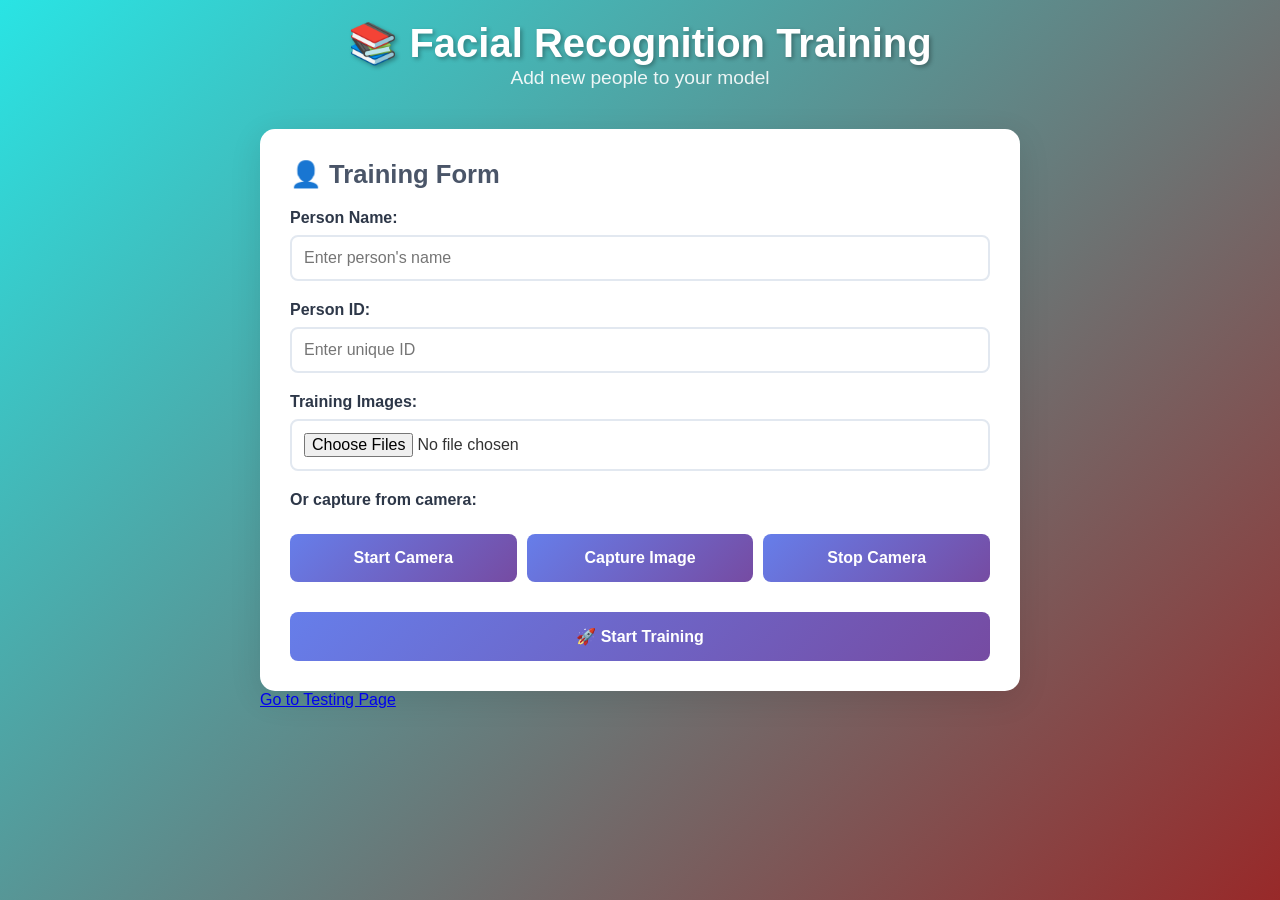
==== index.html @ 209a1d74 "index changed" ====
<!-- Training.html -->
<!DOCTYPE html>
<html lang="en">
<head>
    <meta charset="UTF-8">
    <title>Training - Facial Recognition</title>
    <link rel="stylesheet" href="TrainingUI.css">
</head>
<body>
    <div class="container">
        <header>
            <h1>📚 Facial Recognition Training</h1>
            <p class="subtitle">Add new people to your model</p>
        </header>

        <!-- Training Section -->
        <div class="section">
            <h2><span class="icon">👤</span> Training Form</h2>
            
            <div class="form-group">
                <label for="personName">Person Name:</label>
                <input type="text" id="personName" placeholder="Enter person's name">
            </div>

            <div class="form-group">
                <label for="personId">Person ID:</label>
                <input type="number" id="personId" placeholder="Enter unique ID">
            </div>

            <div class="form-group">
                <label>Training Images:</label>
                <input type="file" id="trainingImages" multiple accept="image/*">
            </div>

            <div class="form-group">
                <label>Or capture from camera:</label>
                <video id="trainingVideo" autoplay style="display: none;"></video>
                <canvas id="trainingCanvas" style="display: none;"></canvas>
                <div class="controls">
                    <button class="btn" onclick="startTrainingCamera()">Start Camera</button>
                    <button class="btn" onclick="captureTrainingImage()">Capture Image</button>
                    <button class="btn" onclick="stopTrainingCamera()">Stop Camera</button>
                </div>
            </div>

            <button class="btn" onclick="startTraining()">🚀 Start Training</button>
            <div id="trainingStatus" class="status"></div>
        </div>

        <a href="TestingUI.html">Go to Testing Page</a>
    </div>

    <script src="TraingUI.js"></script> <!-- move JS logic here -->
</body>
</html>
---- TrainingUI.css ----
/* ========== Training Page Styles ========== */
* {
    margin: 0;
    padding: 0;
    box-sizing: border-box;
}

body {
    font-family: 'Segoe UI', Tahoma, Geneva, Verdana, sans-serif;
    background: linear-gradient(135deg, #29e4e4 0%, #982929 100%);
    min-height: 100vh;
    color: #333;
}

.container {
    max-width: 800px;
    margin: auto;
    padding: 20px;
}

header {
    text-align: center;
    color: white;
    margin-bottom: 40px;
}

h1 {
    font-size: 2.5em;
    text-shadow: 2px 2px 4px rgba(0,0,0,0.3);
}

.subtitle {
    font-size: 1.2em;
    opacity: 0.9;
}

.section {
    background: white;
    border-radius: 15px;
    padding: 30px;
    box-shadow: 0 8px 32px rgba(0,0,0,0.1);
}

.section h2 {
    color: #4a5568;
    margin-bottom: 20px;
    font-size: 1.6em;
}

.form-group {
    margin-bottom: 20px;
}

label {
    display: block;
    font-weight: 600;
    margin-bottom: 8px;
    color: #2d3748;
}

input, select {
    width: 100%;
    padding: 12px;
    font-size: 16px;
    border: 2px solid #e2e8f0;
    border-radius: 8px;
}

input:focus {
    border-color: #667eea;
    box-shadow: 0 0 0 3px rgba(102, 126, 234, 0.2);
    outline: none;
}

.file-input-label {
    padding: 12px;
    text-align: center;
    background: #f7fafc;
    border: 2px dashed #cbd5e0;
    border-radius: 8px;
    cursor: pointer;
}

.file-input-label:hover {
    background: #edf2f7;
    border-color: #667eea;
}

.btn {
    width: 100%;
    padding: 15px;
    margin-top: 10px;
    border: none;
    border-radius: 8px;
    background: linear-gradient(135deg, #667eea 0%, #764ba2 100%);
    color: white;
    font-size: 16px;
    font-weight: 600;
    cursor: pointer;
    transition: 0.3s ease;
}

.btn:hover {
    transform: translateY(-2px);
    box-shadow: 0 8px 20px rgba(102, 126, 234, 0.3);
}

.btn-secondary {
    background: linear-gradient(135deg, #48bb78 0%, #38a169 100%);
}

.status {
    margin-top: 20px;
    padding: 15px;
    border-radius: 8px;
    display: none;
}

.status.success {
    background: #f0fff4;
    border: 1px solid #9ae6b4;
    color: #22543d;
}

.status.error {
    background: #fed7d7;
    border: 1px solid #feb2b2;
    color: #742a2a;
}

.status.info {
    background: #bee3f8;
    border: 1px solid #90cdf4;
    color: #2a4365;
}

.video-container {
    margin-top: 20px;
}

video, canvas {
    width: 100%;
    max-width: 400px;
    border-radius: 8px;
    box-shadow: 0 4px 12px rgba(0,0,0,0.1);
}

.controls {
    display: flex;
    gap: 10px;
    margin-top: 15px;
}

.controls button {
    flex: 1;
}
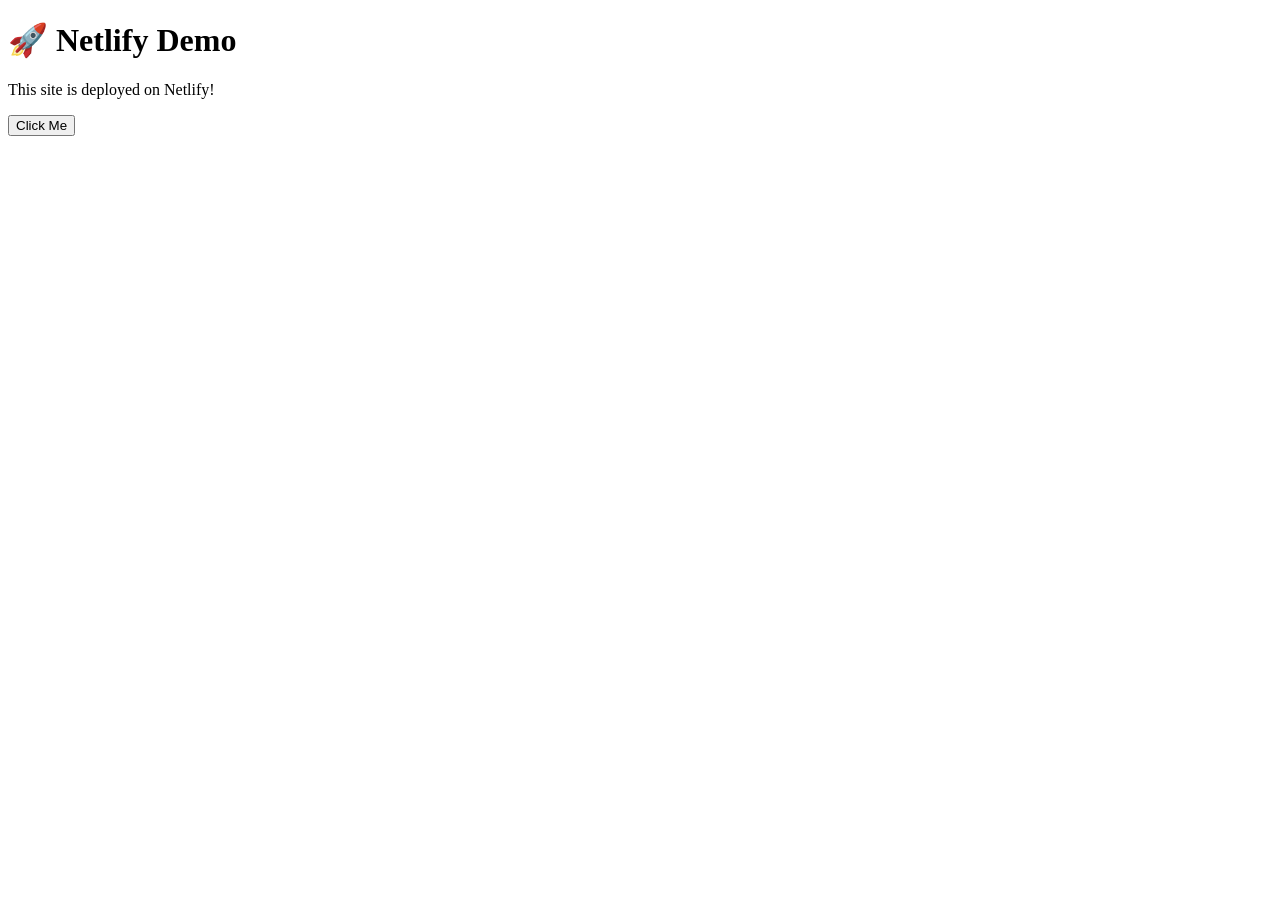
==== commit 83005b20: "Update index.html" ====
--- a/index.html
+++ b/index.html
@@ -1,4 +1,25 @@
-<!-- Training.html -->
+<!DOCTYPE html>
+<html lang="en">
+<head>
+  <meta charset="UTF-8">
+  <meta name="viewport" content="width=device-width, initial-scale=1.0">
+  <title>Netlify Demo</title>
+  <link rel="stylesheet" href="style.css">
+</head>
+<body>
+  <div class="container">
+    <h1>🚀 Netlify Demo</h1>
+    <p>This site is deployed on <span class="highlight">Netlify</span>!</p>
+    <button onclick="sayHello()">Click Me</button>
+    <p id="message"></p>
+  </div>
+  <script src="script.js"></script>
+</body>
+</html>
+
+
+
+<!-- <!-- Training.html 
 <!DOCTYPE html>
 <html lang="en">
 <head>
@@ -13,7 +34,7 @@
             <p class="subtitle">Add new people to your model</p>
         </header>
 
-        <!-- Training Section -->
+        <!-- Training Section 
         <div class="section">
             <h2><span class="icon">👤</span> Training Form</h2>
             
@@ -50,6 +71,6 @@
         <a href="TestingUI.html">Go to Testing Page</a>
     </div>
 
-    <script src="TraingUI.js"></script> <!-- move JS logic here -->
+    <script src="TraingUI.js"></script> <!-- move JS logic here 
 </body>
-</html>
+</html> -->
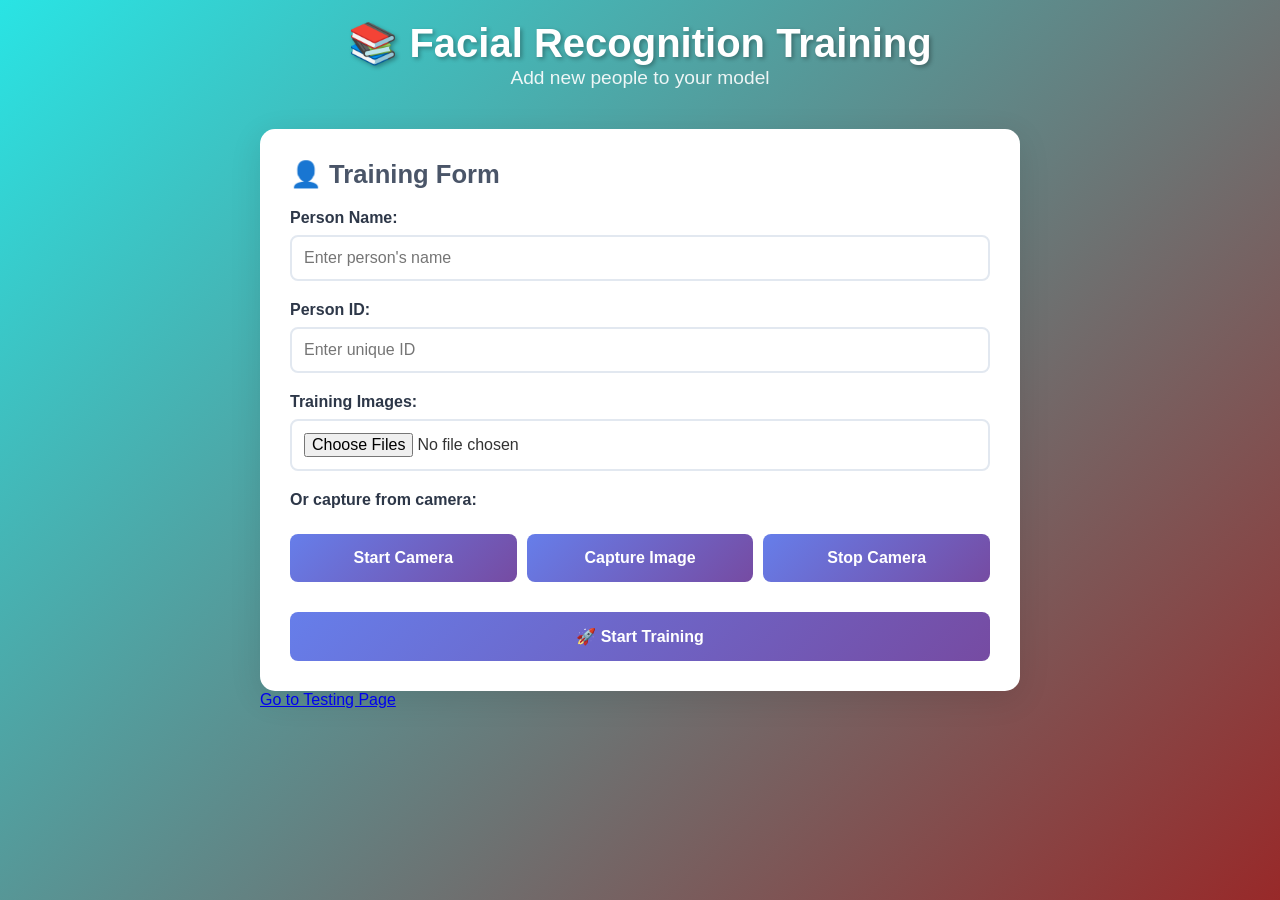
==== commit 911eb64e: "Update index.html" ====
--- a/index.html
+++ b/index.html
@@ -1,25 +1,7 @@
-<!DOCTYPE html>
-<html lang="en">
-<head>
-  <meta charset="UTF-8">
-  <meta name="viewport" content="width=device-width, initial-scale=1.0">
-  <title>Netlify Demo</title>
-  <link rel="stylesheet" href="style.css">
-</head>
-<body>
-  <div class="container">
-    <h1>🚀 Netlify Demo</h1>
-    <p>This site is deployed on <span class="highlight">Netlify</span>!</p>
-    <button onclick="sayHello()">Click Me</button>
-    <p id="message"></p>
-  </div>
-  <script src="script.js"></script>
-</body>
-</html>
 
 
 
-<!-- <!-- Training.html 
+<!-- Training.html -->
 <!DOCTYPE html>
 <html lang="en">
 <head>
@@ -34,7 +16,7 @@
             <p class="subtitle">Add new people to your model</p>
         </header>
 
-        <!-- Training Section 
+        <!-- Training Section -->
         <div class="section">
             <h2><span class="icon">👤</span> Training Form</h2>
             
@@ -71,6 +53,6 @@
         <a href="TestingUI.html">Go to Testing Page</a>
     </div>
 
-    <script src="TraingUI.js"></script> <!-- move JS logic here 
+    <script src="TraingUI.js"></script> <!-- move JS logic here -->
 </body>
-</html> -->
+</html> 
